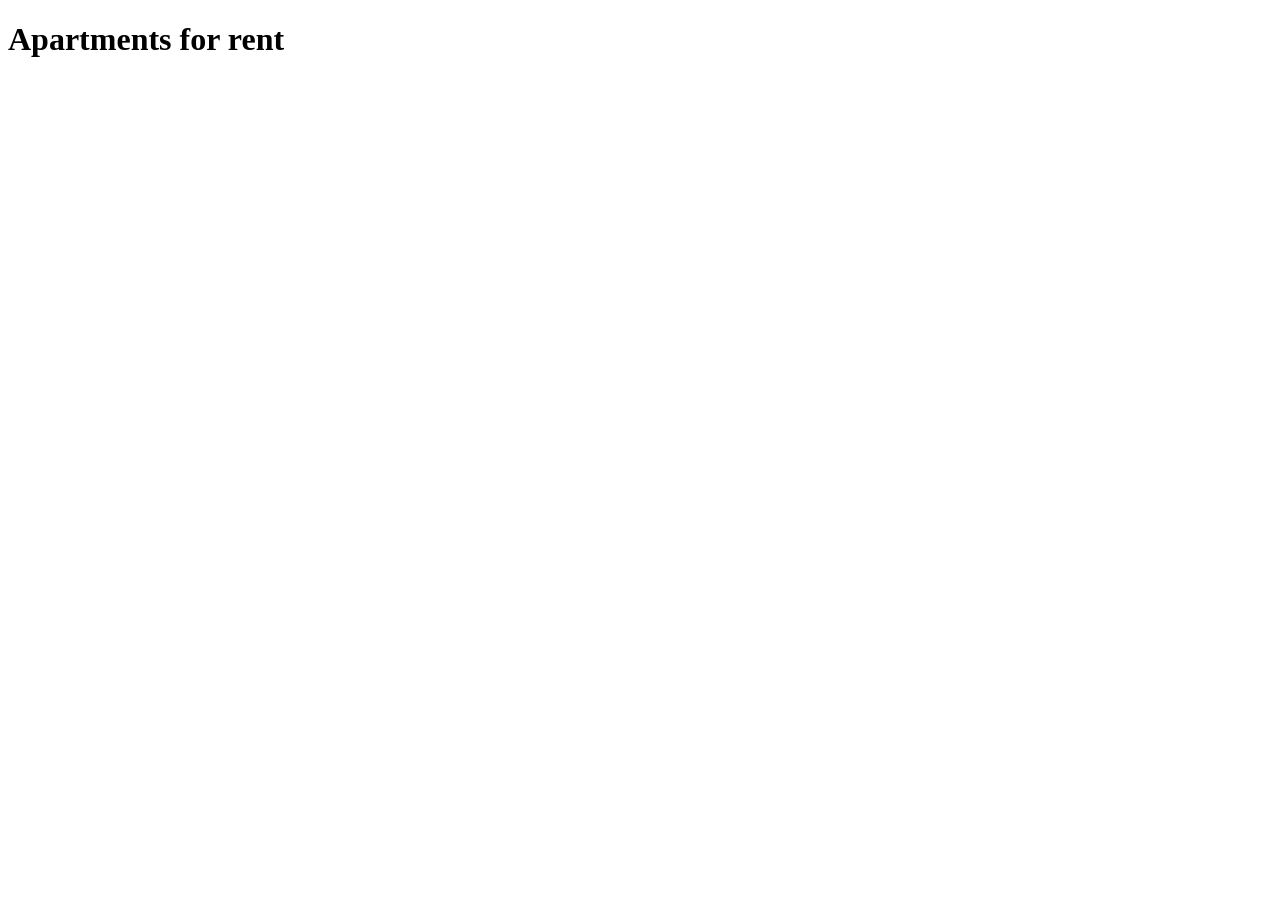
==== index.html @ 55dcad0c "added the files to make the base" ====
<!DOCTYPE html>
<html lang="en">
<head>
    <meta charset="UTF-8">
    <meta name="viewport" content="width=device-width, initial-scale=1.0">
    <title>Air BnB</title>
    <script src="script.js" defer></script>
</head>
<body>
    <div id="wrapper">
        <h1>
            Apartments for rent
        </h1>

        <section id="apartments">
            
        </section>
    </div>
</body>
</html>
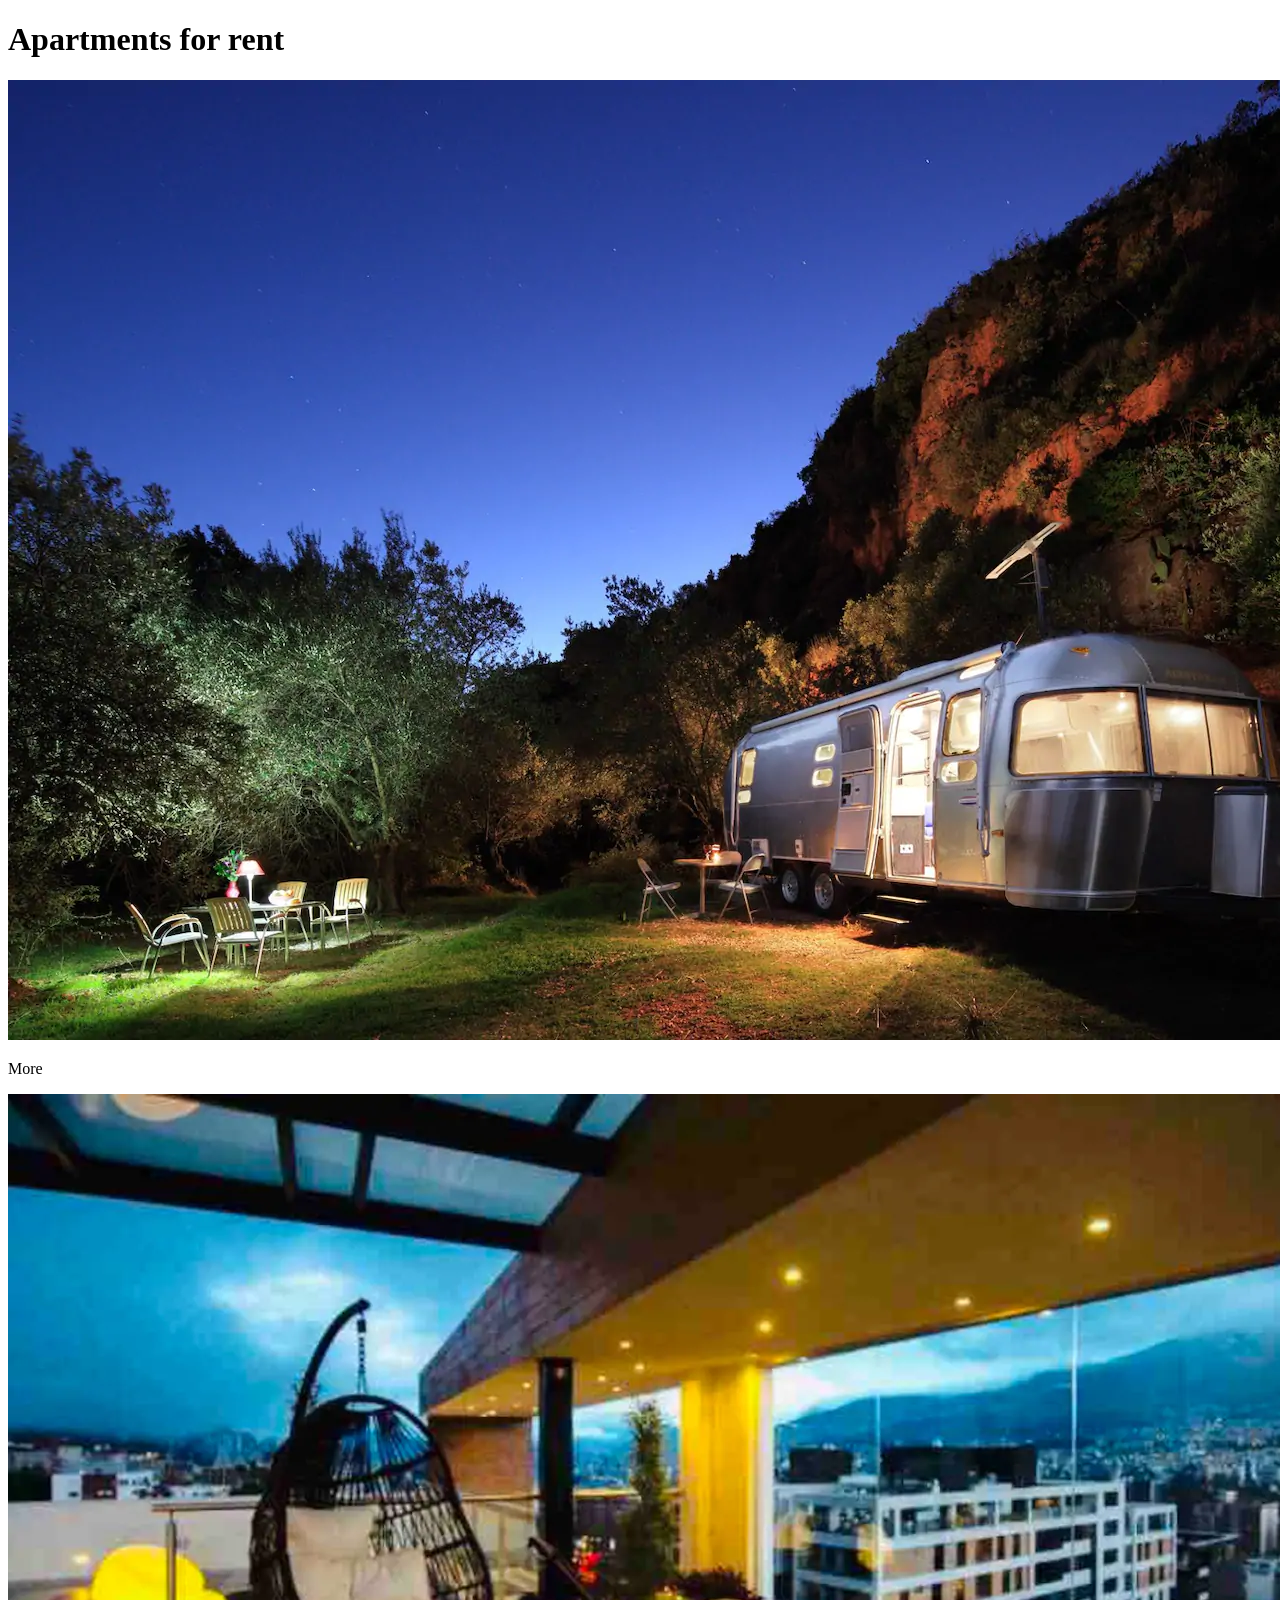
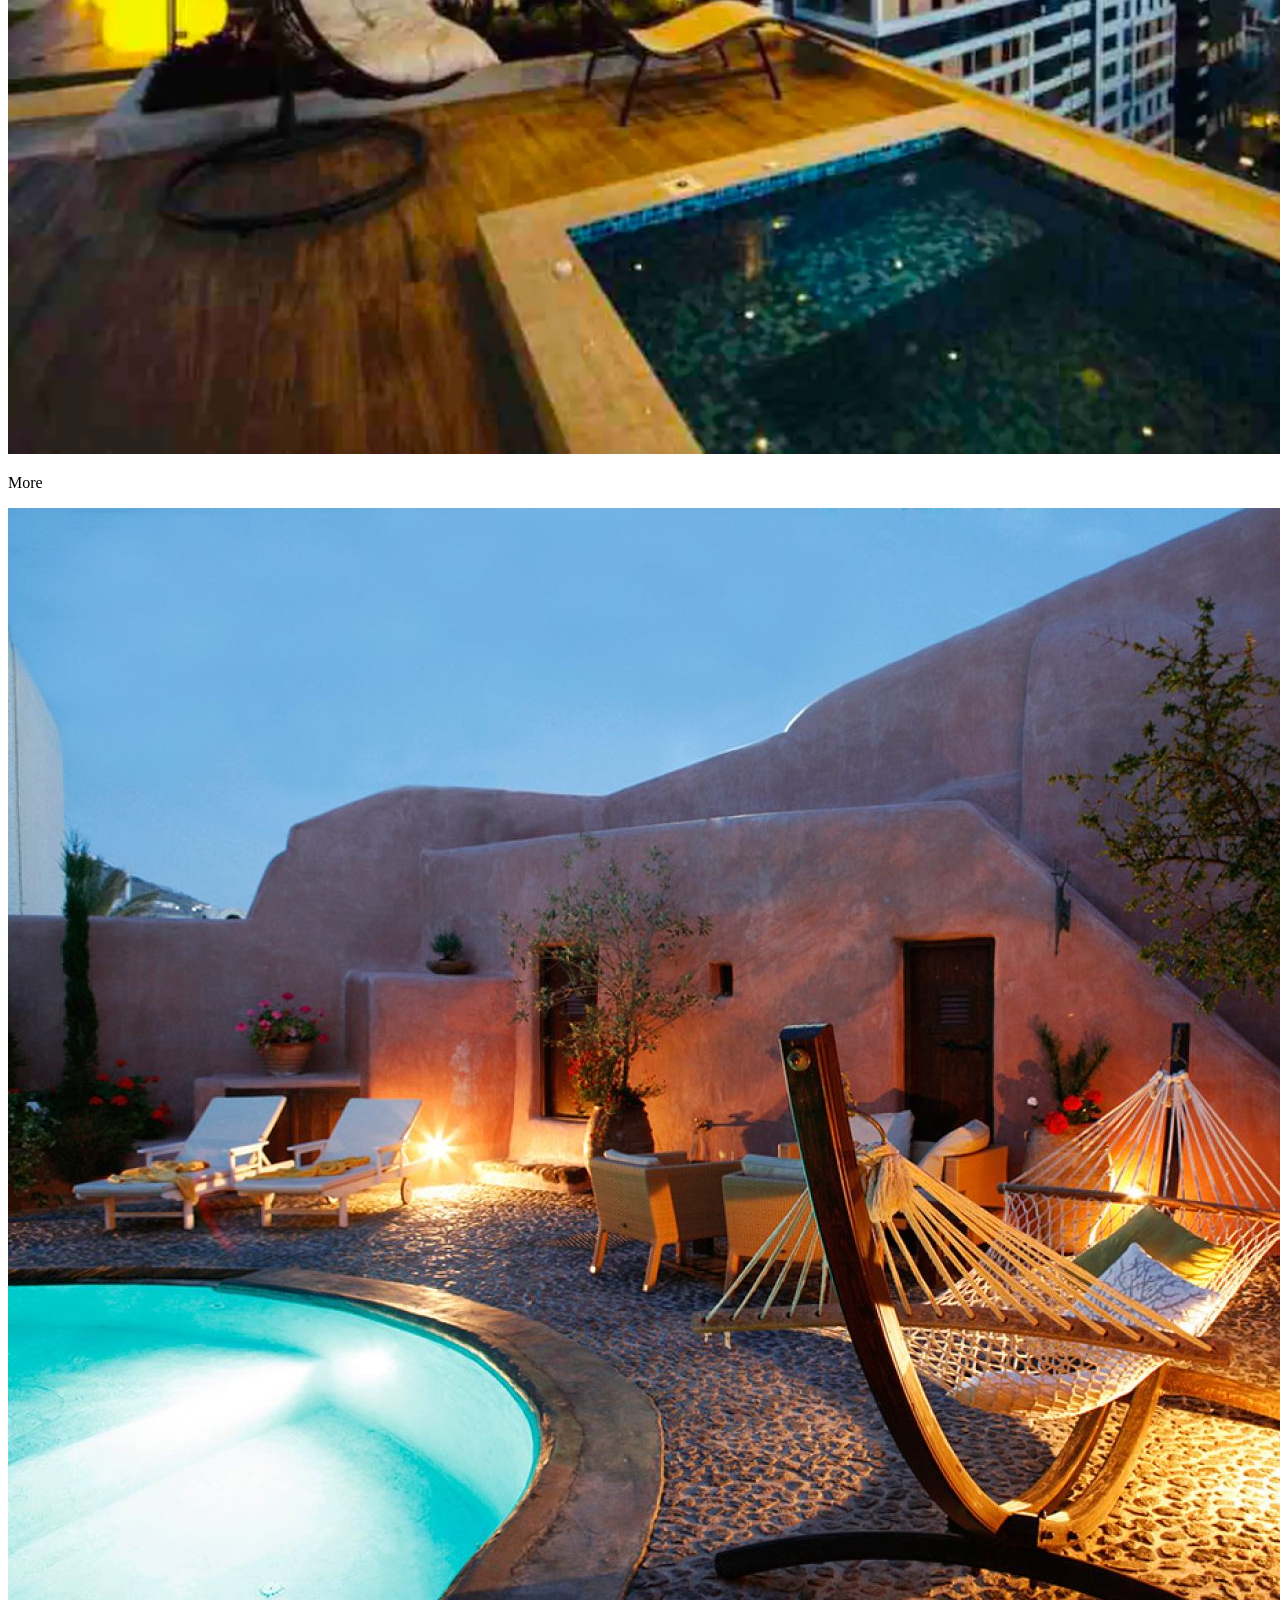
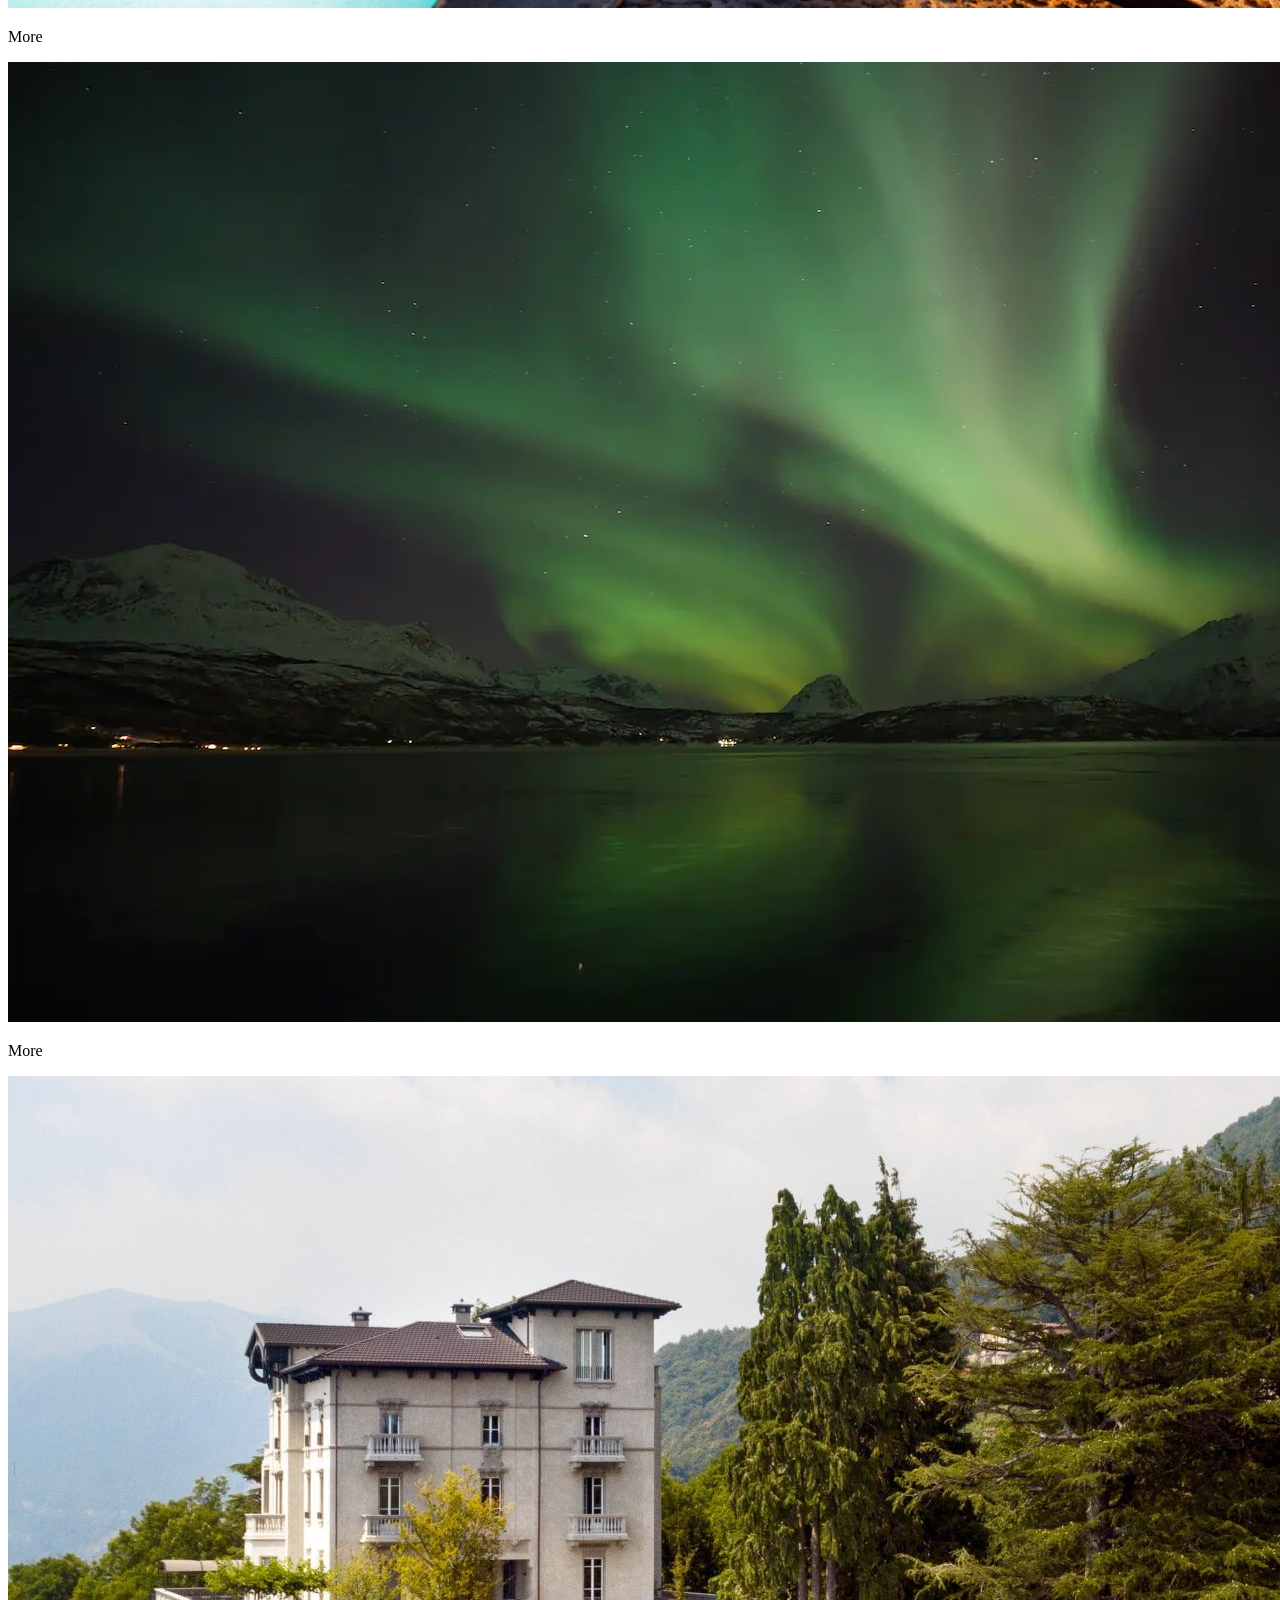
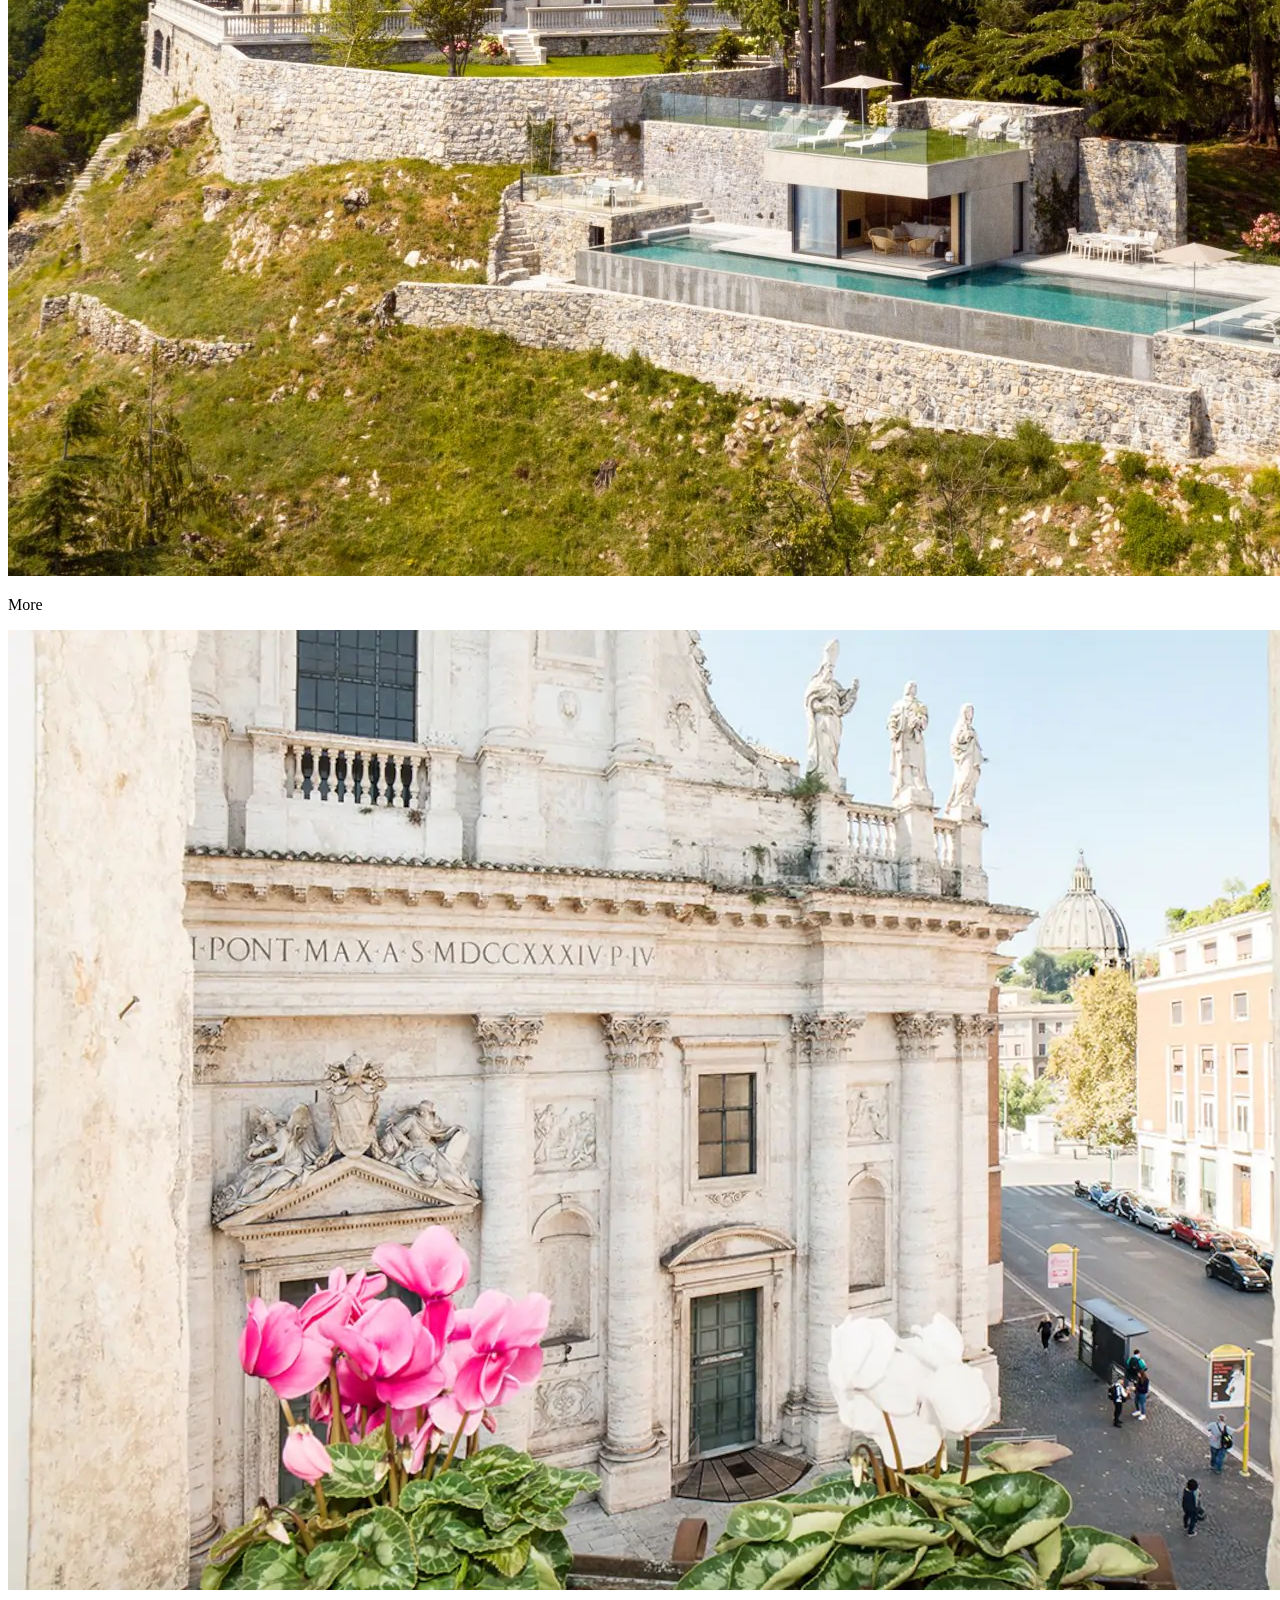
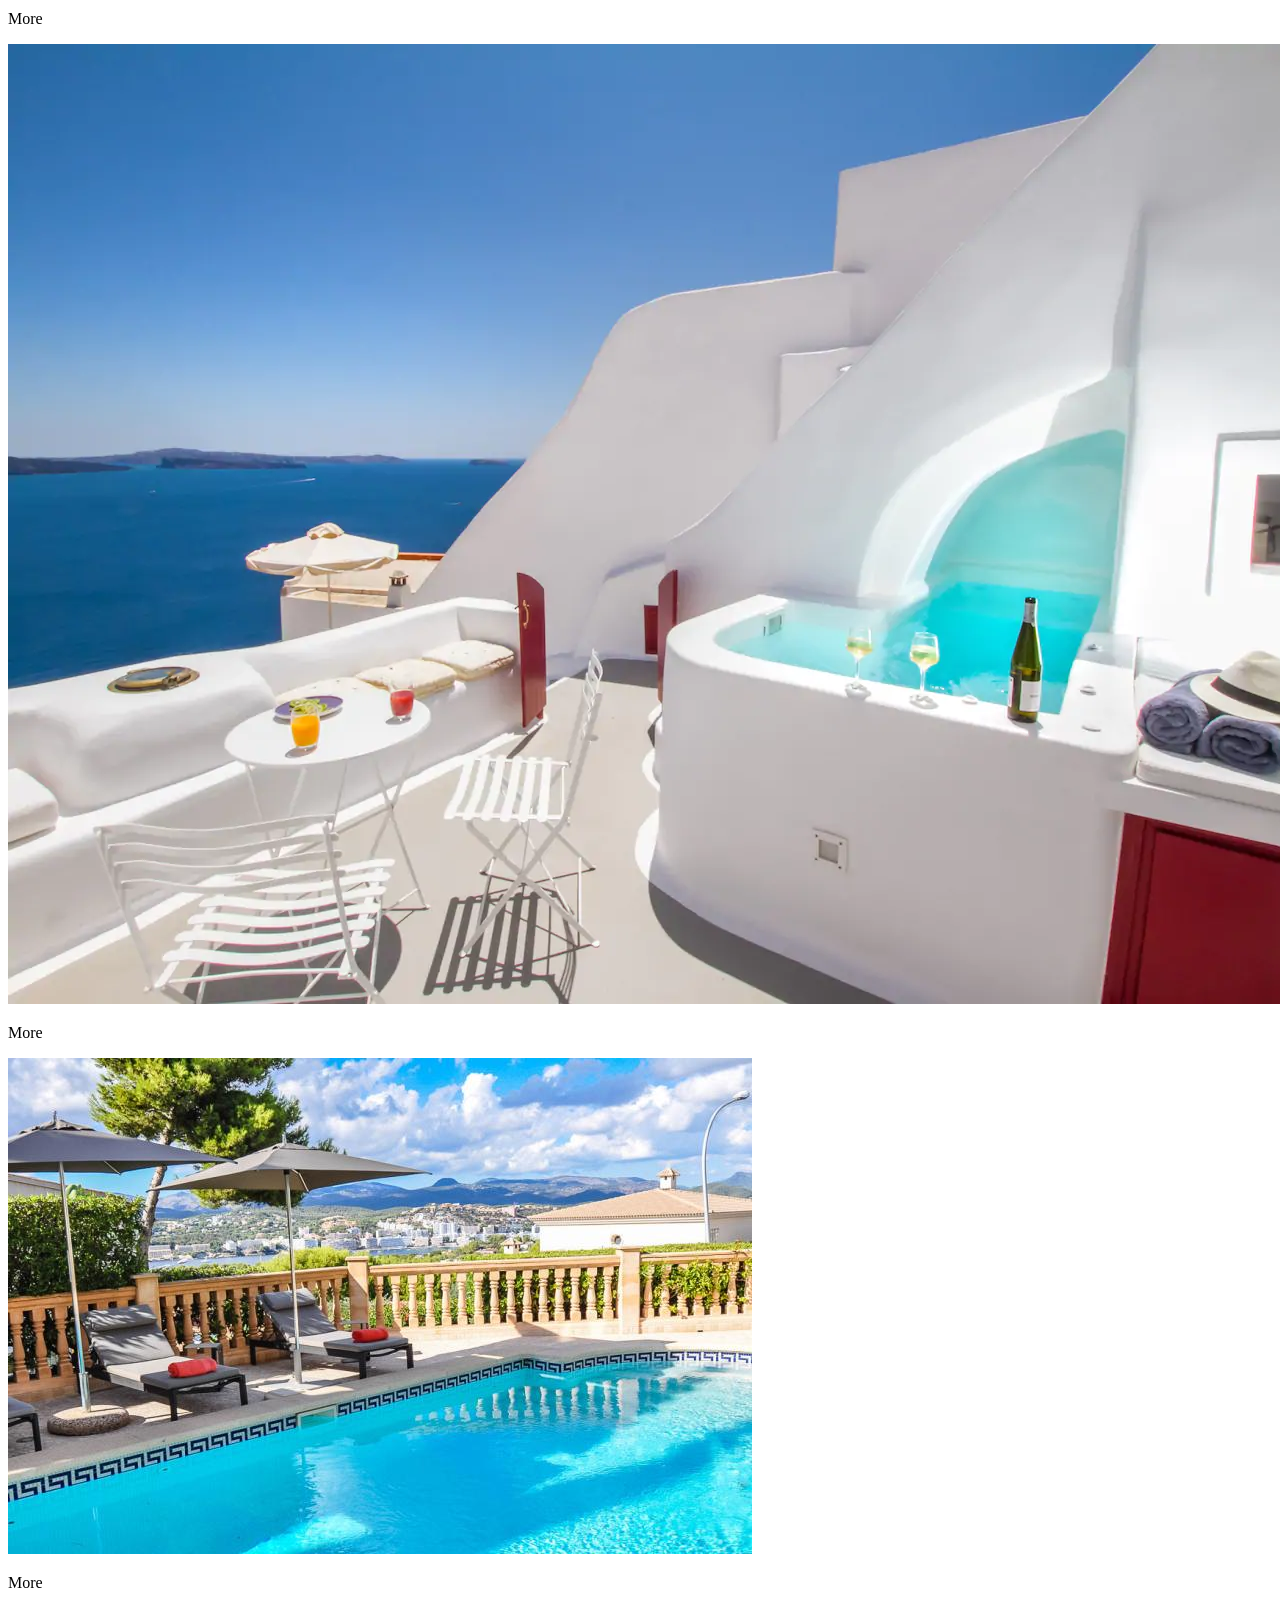
==== commit 4b80f9b2: "changed name to match the the scripts purpose" ====
--- a/index.html
+++ b/index.html
@@ -4,7 +4,7 @@
     <meta charset="UTF-8">
     <meta name="viewport" content="width=device-width, initial-scale=1.0">
     <title>Air BnB</title>
-    <script src="script.js" defer></script>
+    <script src="htmlMaker.js" defer></script>
 </head>
 <body>
     <div id="wrapper">
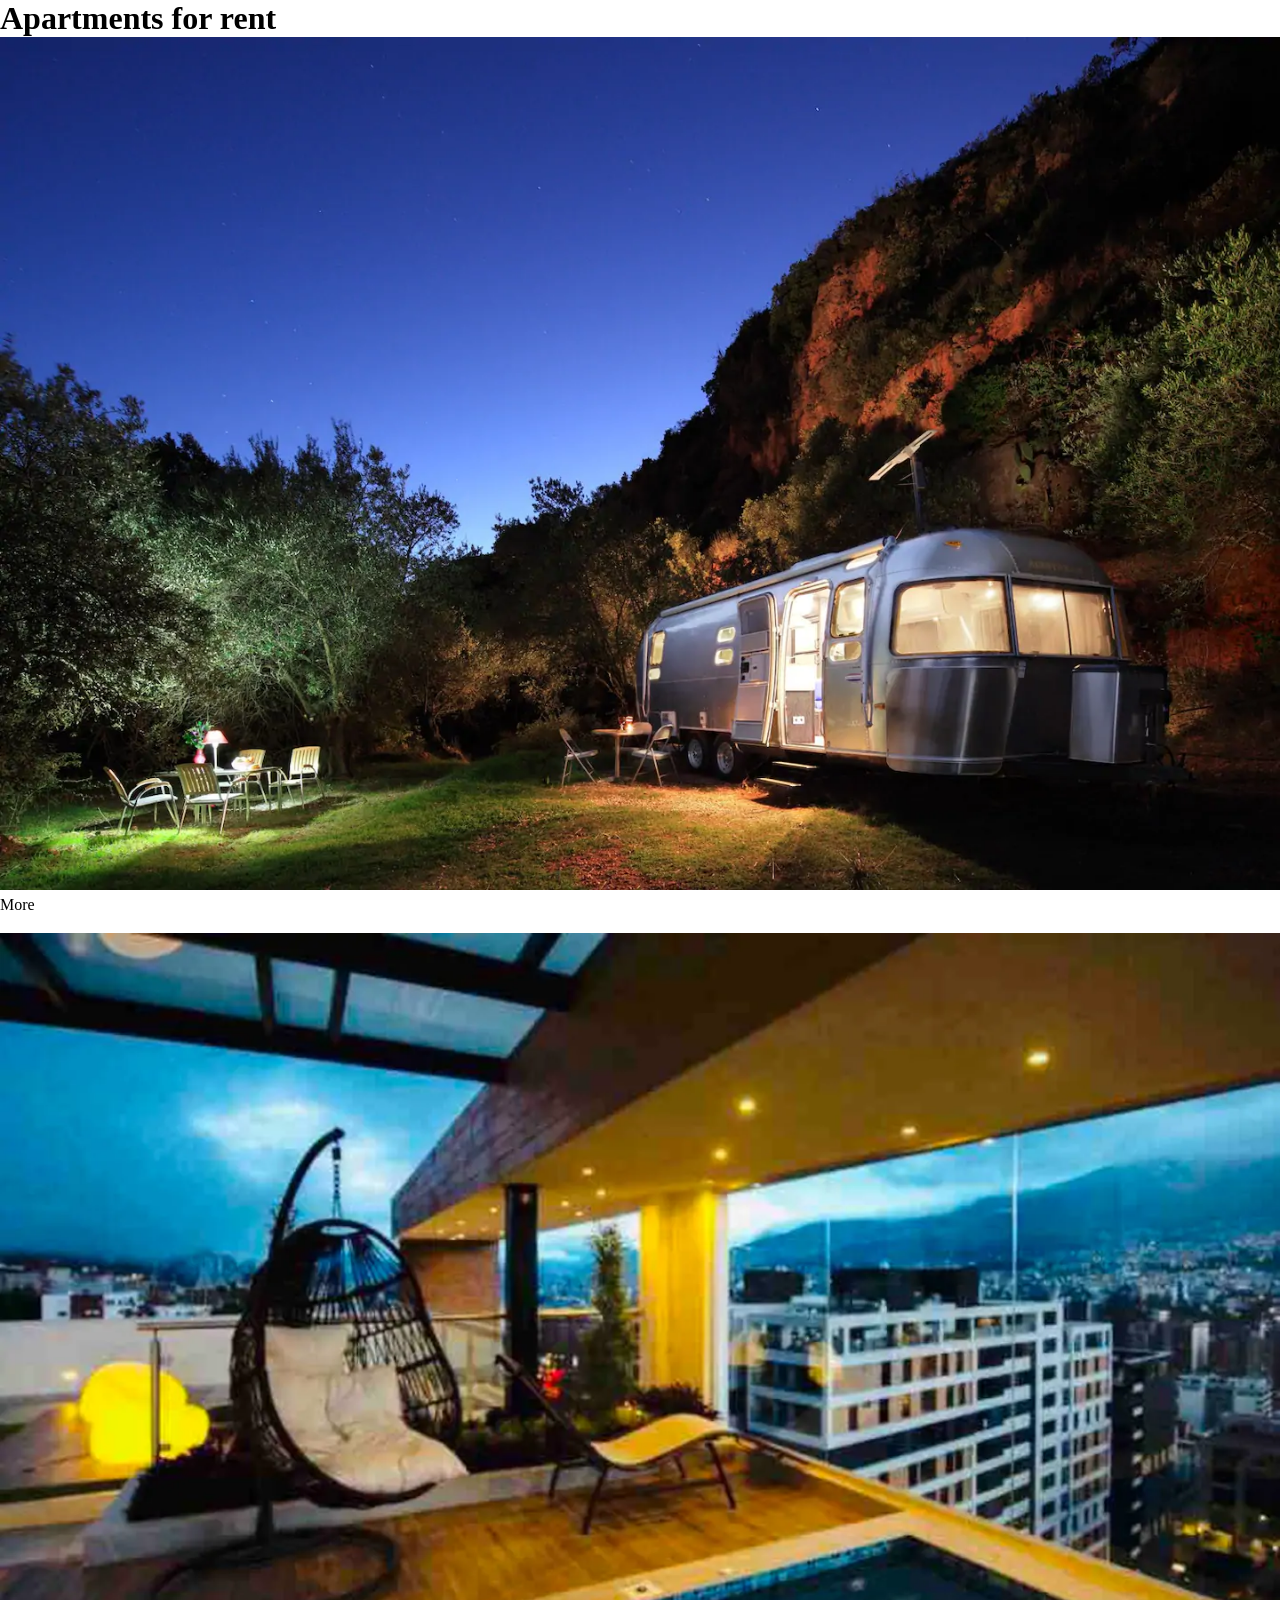
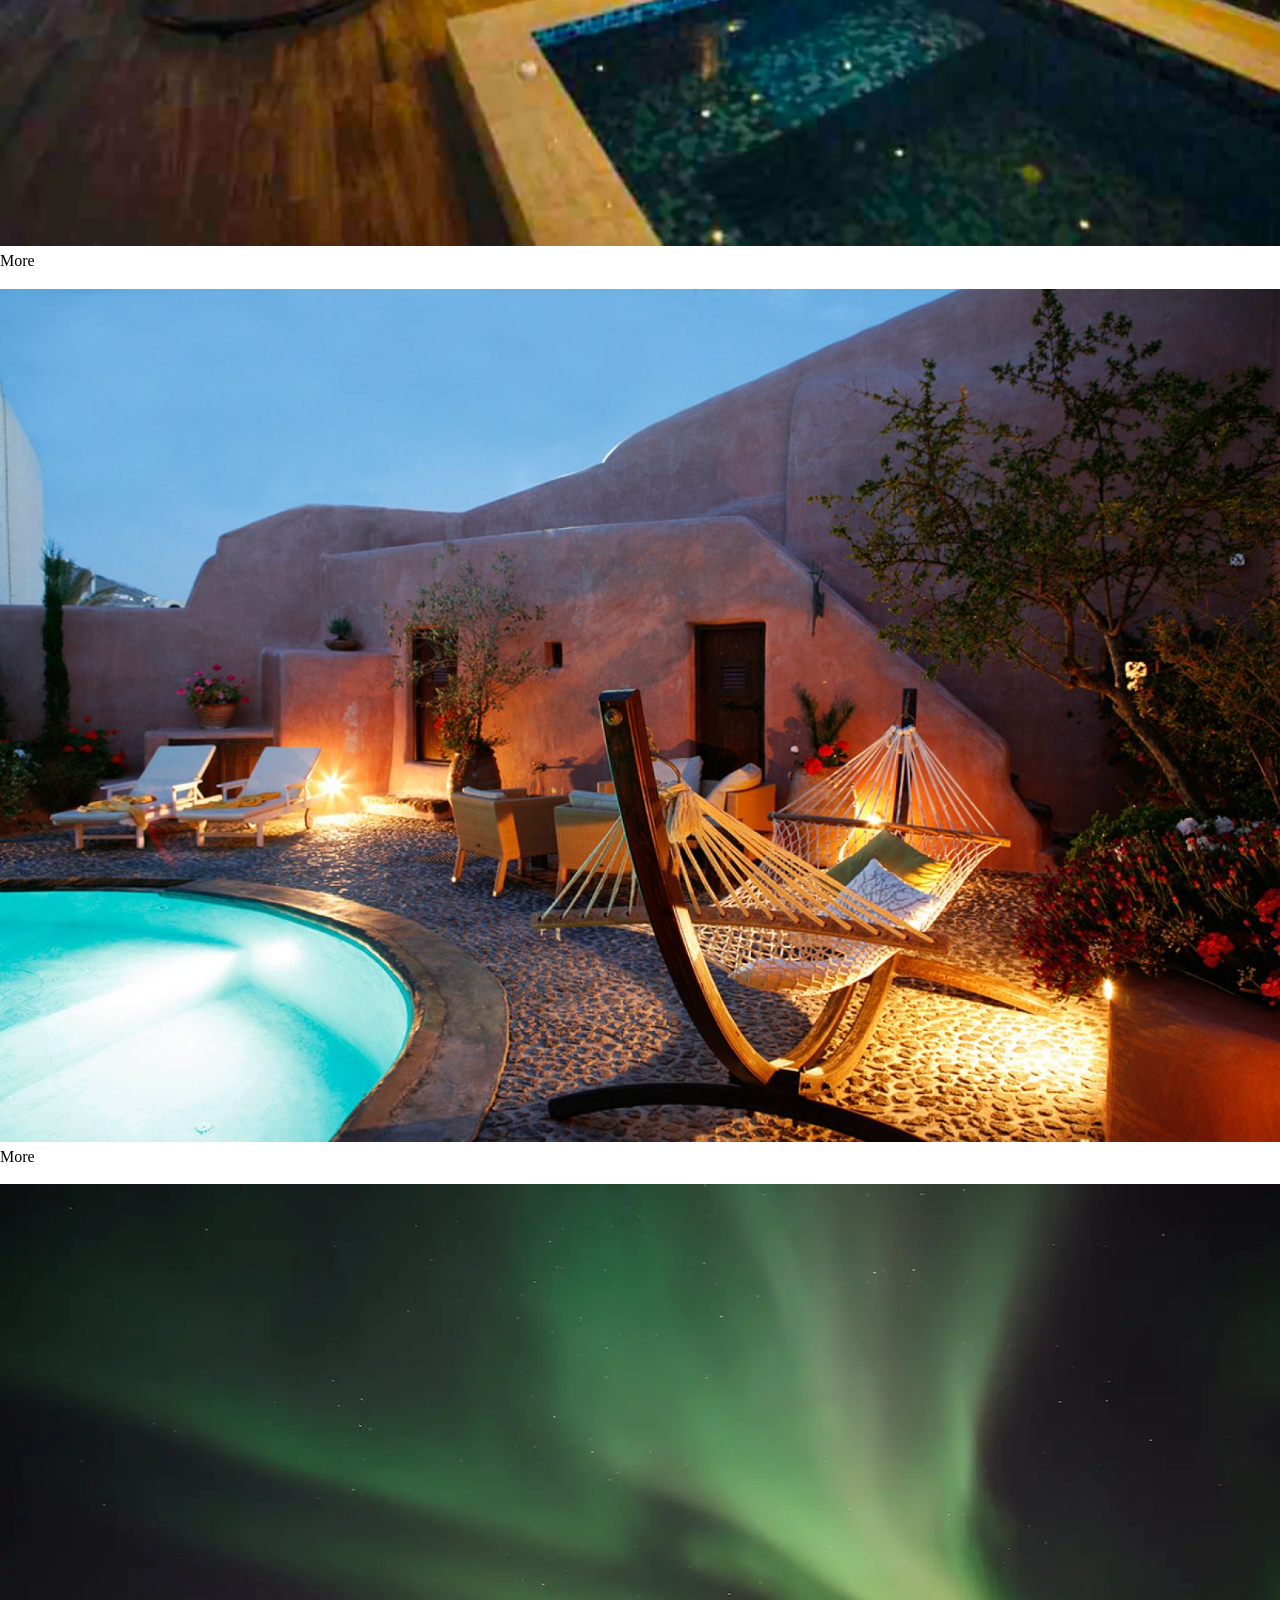
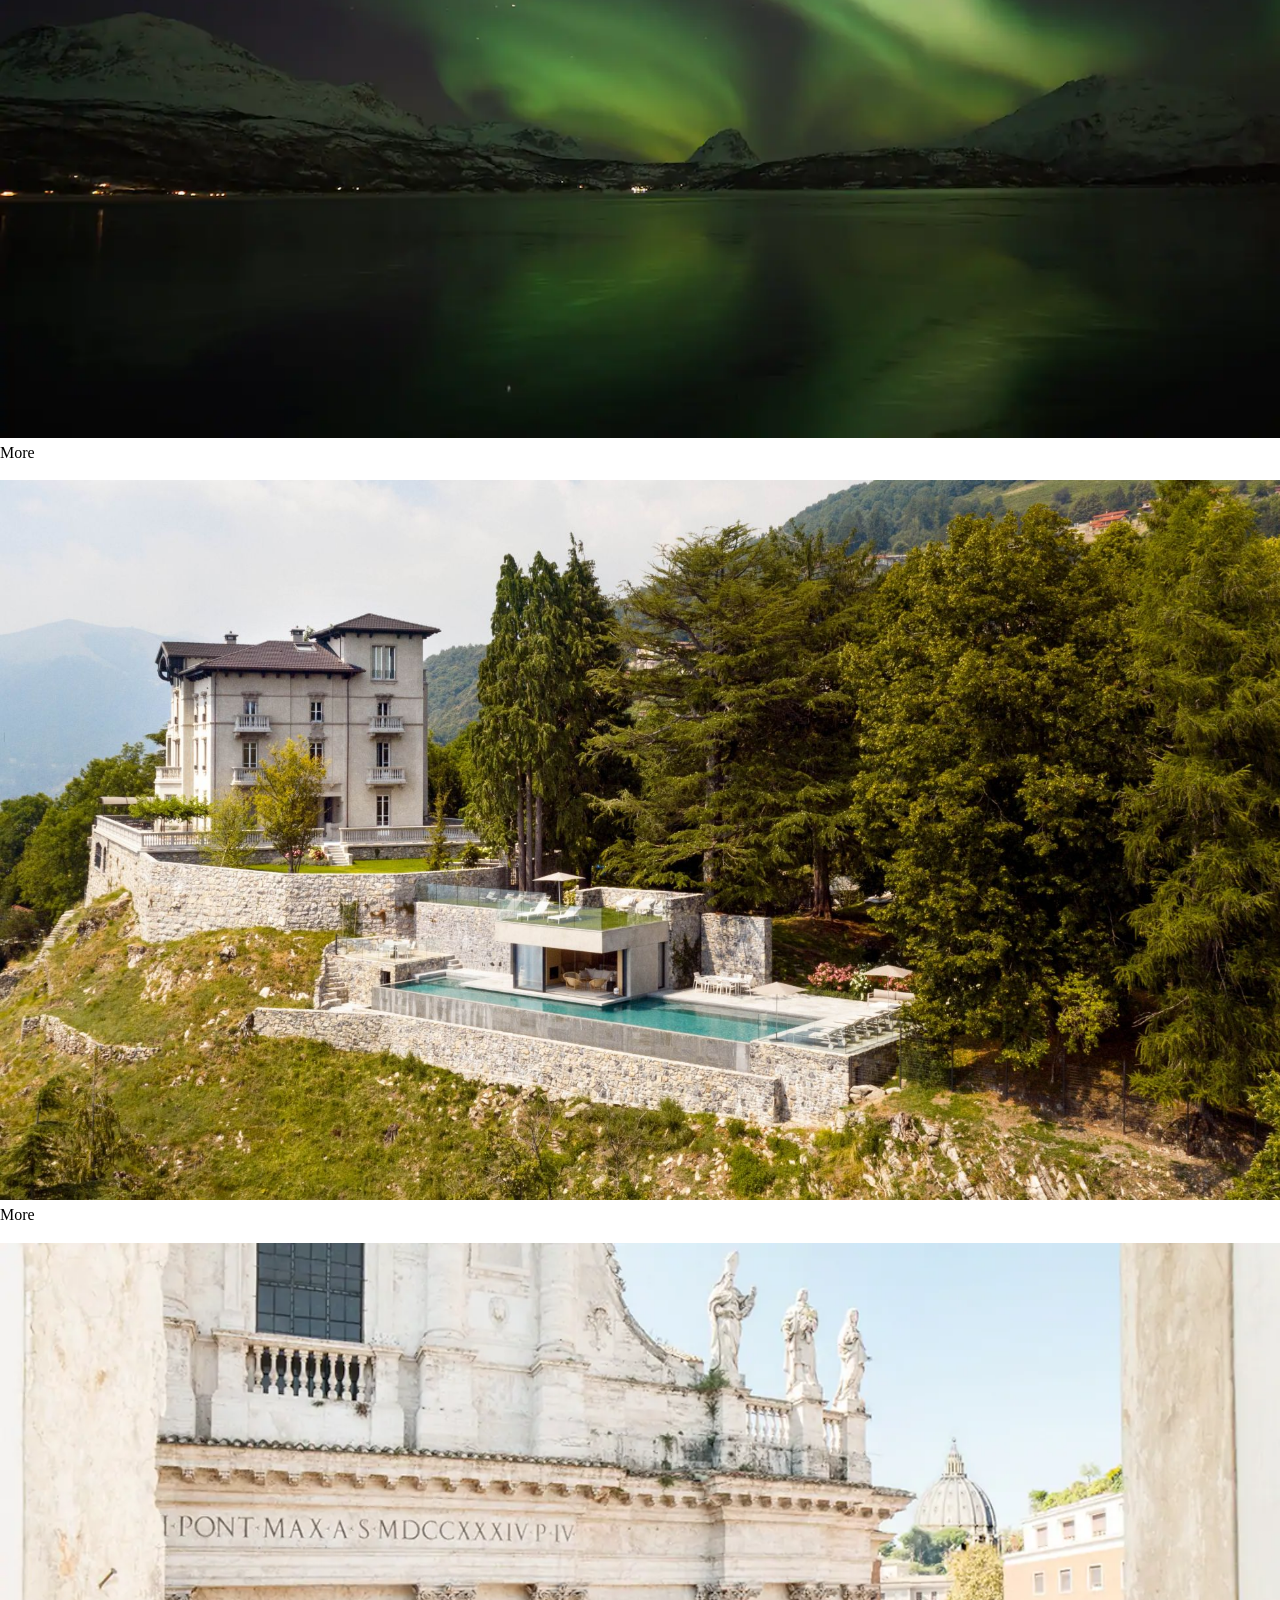
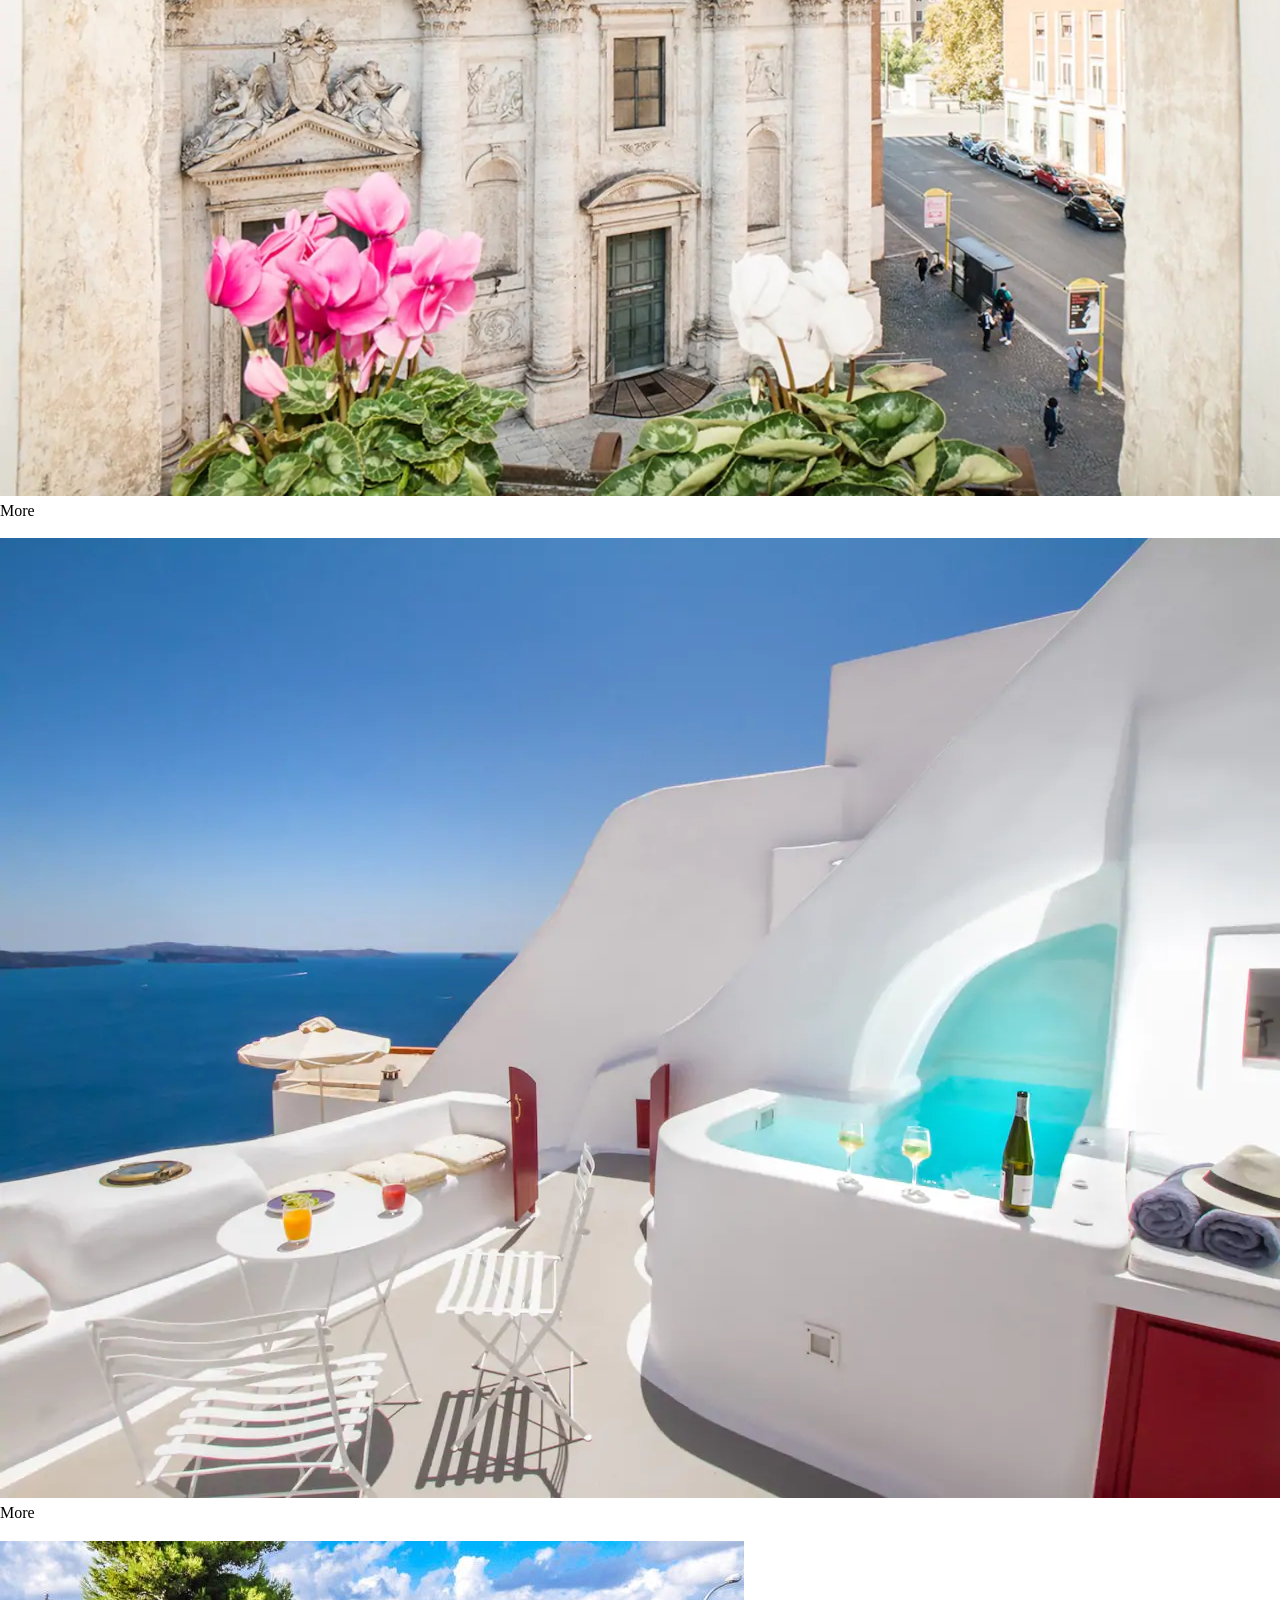
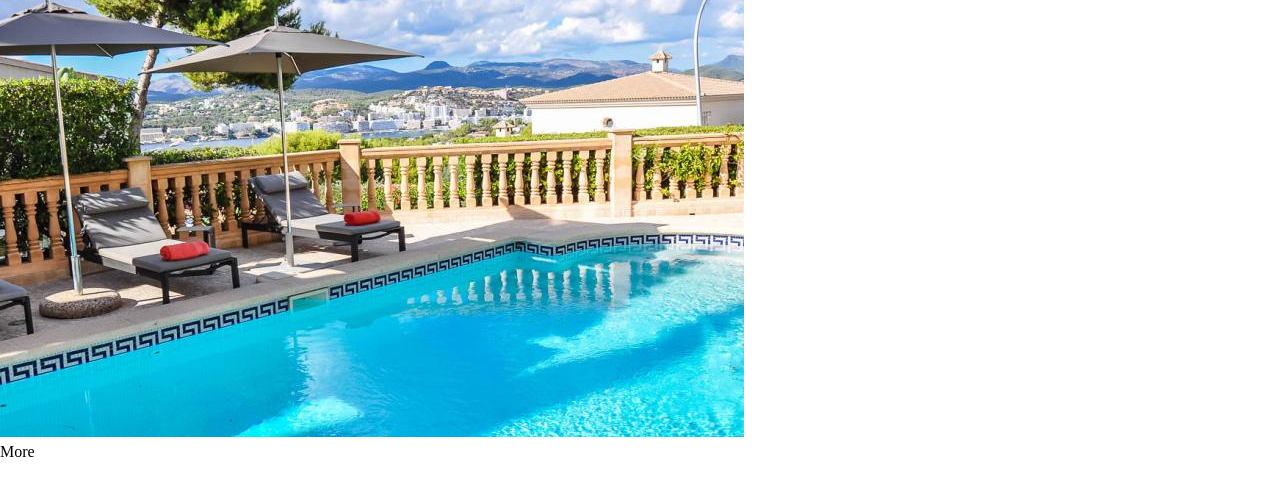
==== commit 4381ba92: "added base css and link to it in html document" ====
--- a/index.html
+++ b/index.html
@@ -4,7 +4,13 @@
     <meta charset="UTF-8">
     <meta name="viewport" content="width=device-width, initial-scale=1.0">
     <title>Air BnB</title>
+
+    <!-- style sheets --------------------------------------->
+     <link rel="stylesheet" href="style.css">
+
+    <!-- scripts -------------------------------------------->
     <script src="htmlMaker.js" defer></script>
+    <script src="fetcher.js" defer></script>
 </head>
 <body>
     <div id="wrapper">
--- a/style.css
+++ b/style.css
@@ -0,0 +1,30 @@
+#wrapper{
+	margin:0 auto;
+}
+
+*{
+    margin:0;
+    padding:0;
+
+    /* gør at den ikke ændre sig ud med padding når width og andre ting er angivet */
+    box-sizing:border-box;
+}
+
+p{
+    padding-bottom:1em;
+    line-height:1.4em;
+}
+
+img{
+    max-width:100%;
+    height:auto;    
+}
+
+a{
+    text-decoration: none;
+    color: #000;
+}
+
+ul{
+    list-style: none;
+}
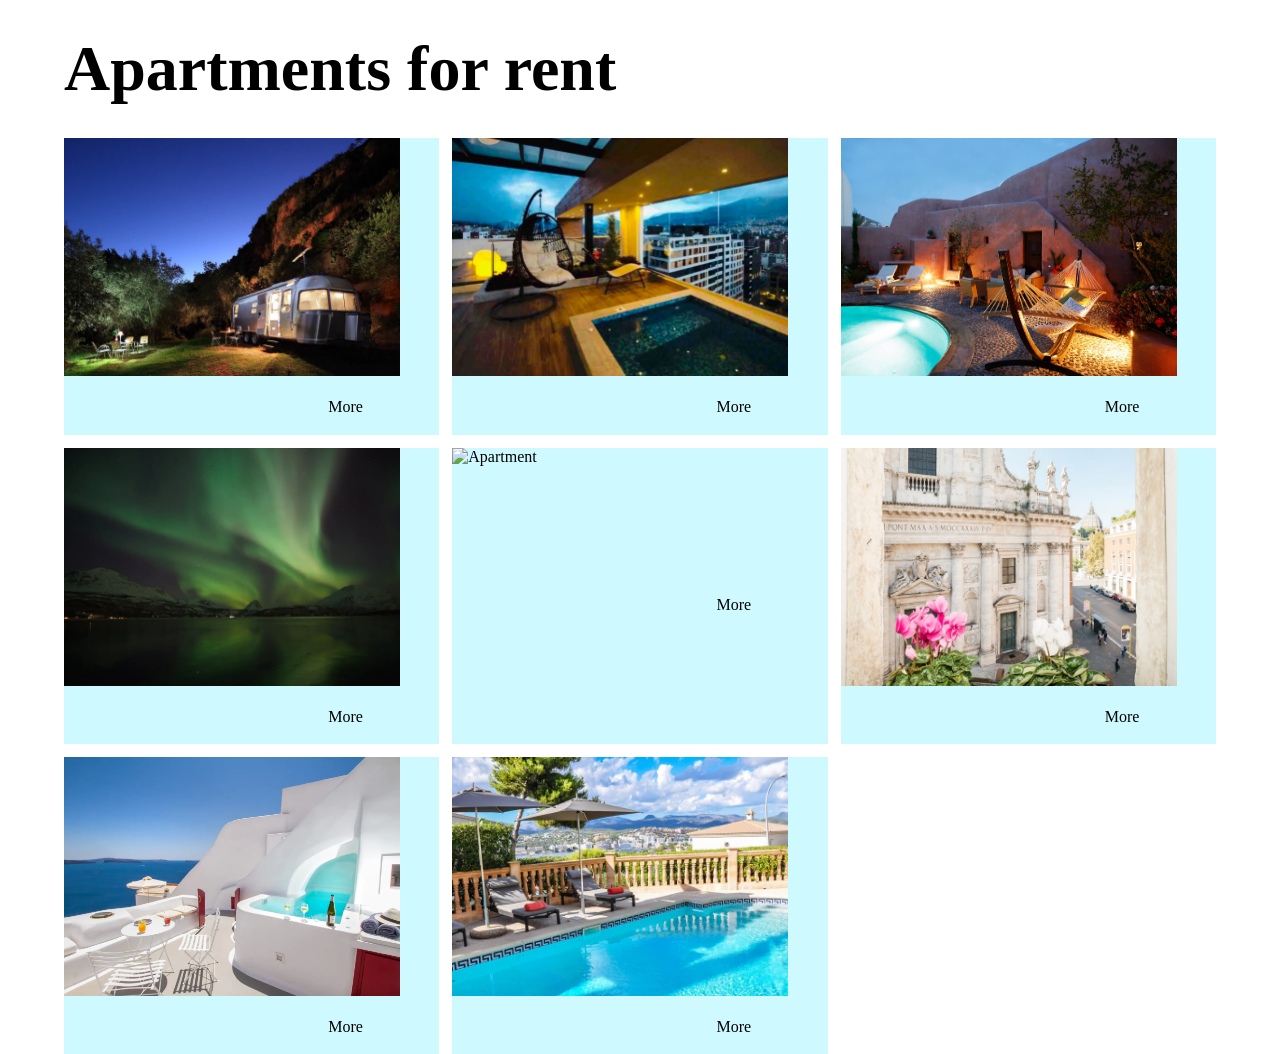
==== commit 994d19be: "remade the js with the data from fetching it, instead of writting the data myself" ====
--- a/index.html
+++ b/index.html
@@ -10,7 +10,7 @@
 
     <!-- scripts -------------------------------------------->
     <script src="htmlMaker.js" defer></script>
-    <script src="fetcher.js" defer></script>
+    <!-- <script src="fetcher.js" defer></script> -->
 </head>
 <body>
     <div id="wrapper">
--- a/style.css
+++ b/style.css
@@ -1,30 +1,71 @@
-#wrapper{
-	margin:0 auto;
+/* base css ------------------------------------------------------------------------------------------- */
+#wrapper {
+    margin: 0 auto;
 }
 
-*{
-    margin:0;
-    padding:0;
+* {
+    margin: 0;
+    padding: 0;
 
     /* gør at den ikke ændre sig ud med padding når width og andre ting er angivet */
-    box-sizing:border-box;
+    box-sizing: border-box;
 }
 
-p{
-    padding-bottom:1em;
-    line-height:1.4em;
+p {
+    padding-bottom: 1em;
+    line-height: 1.4em;
 }
 
-img{
-    max-width:100%;
-    height:auto;    
+img {
+    max-width: 100%;
+    height: auto;
 }
 
-a{
+a {
     text-decoration: none;
     color: #000;
 }
 
-ul{
+ul {
     list-style: none;
+}
+
+
+
+/* actual styling ----------------------------------------------------------------------------------------- */
+/* h1 --------------------------  */
+h1 {
+    margin: 0 5vw 0 5vw;
+    font-size: 5vw;
+    padding: 2rem 0;
+}
+
+/* section apartment --------------------------- */
+#apartments {
+    margin: 0 5vw 0 5vw;
+    display: grid;
+    grid-template-columns: repeat(auto-fit, minmax(300px, 1fr));
+    gap: 1vw;
+}
+
+.apartment {
+    display: grid;
+    grid-template-columns: repeat(2, 1fr);
+
+    background-color: #CEF9FF;
+}
+
+div {
+    grid-column: 1/-1;
+}
+
+img {
+    height: 14.9rem;
+    width: 21rem;
+}
+
+p {
+    text-align: center;
+    grid-column: -2/-1;
+    padding: 1rem 1.5rem;
 }
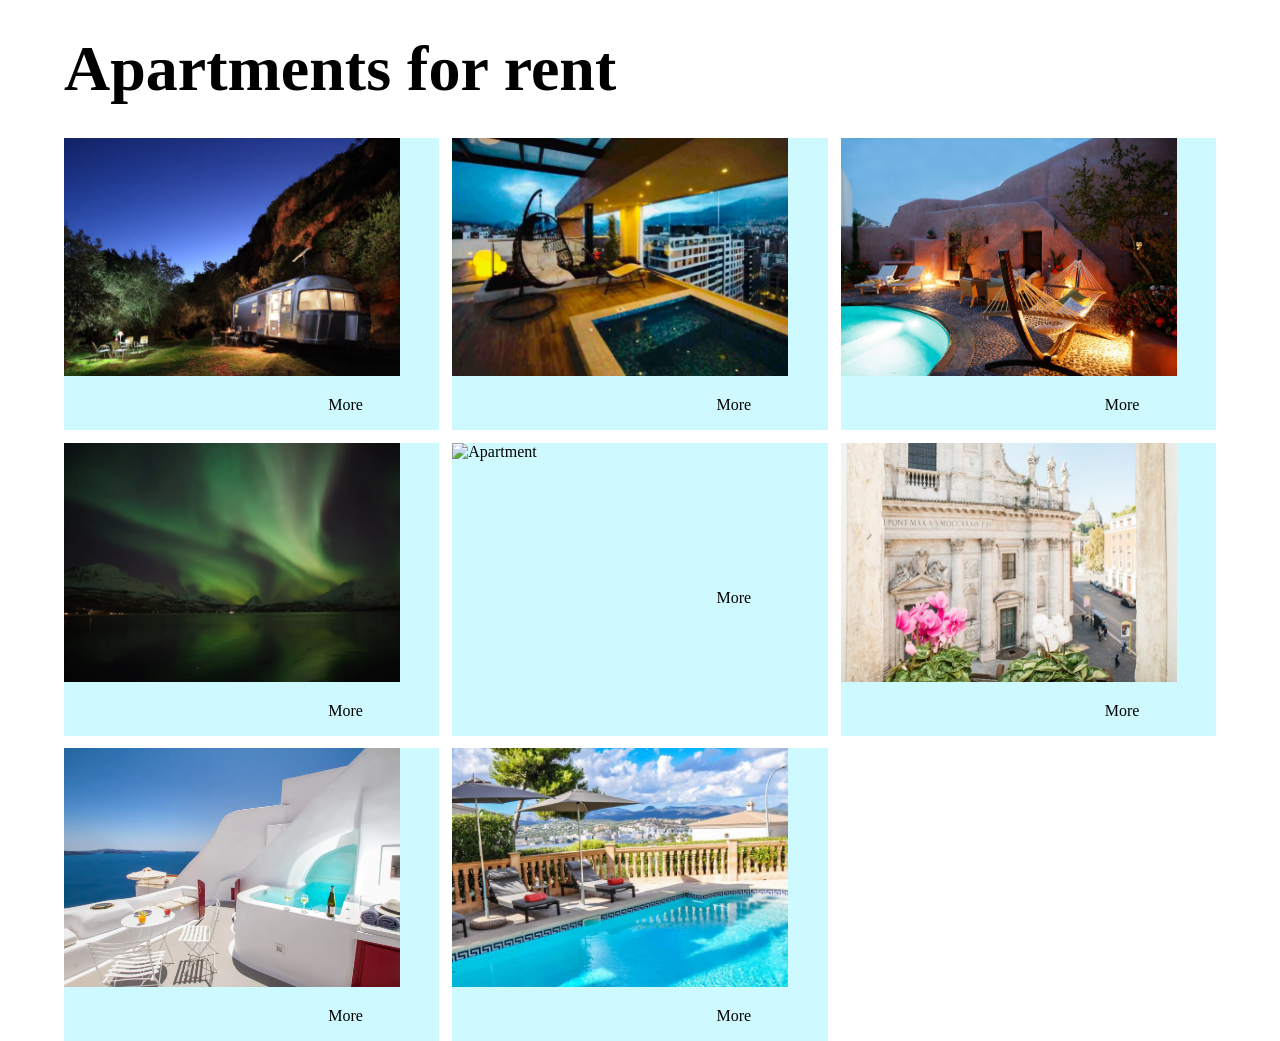
==== commit 93b5c275: "made the more into anchors for the other site to get id" ====
--- a/index.html
+++ b/index.html
@@ -9,8 +9,7 @@
      <link rel="stylesheet" href="style.css">
 
     <!-- scripts -------------------------------------------->
-    <script src="htmlMaker.js" defer></script>
-    <!-- <script src="fetcher.js" defer></script> -->
+    <script src="script.js" defer></script>
 </head>
 <body>
     <div id="wrapper">
--- a/style.css
+++ b/style.css
@@ -64,7 +64,7 @@
     width: 21rem;
 }
 
-p {
+a {
     text-align: center;
     grid-column: -2/-1;
     padding: 1rem 1.5rem;
